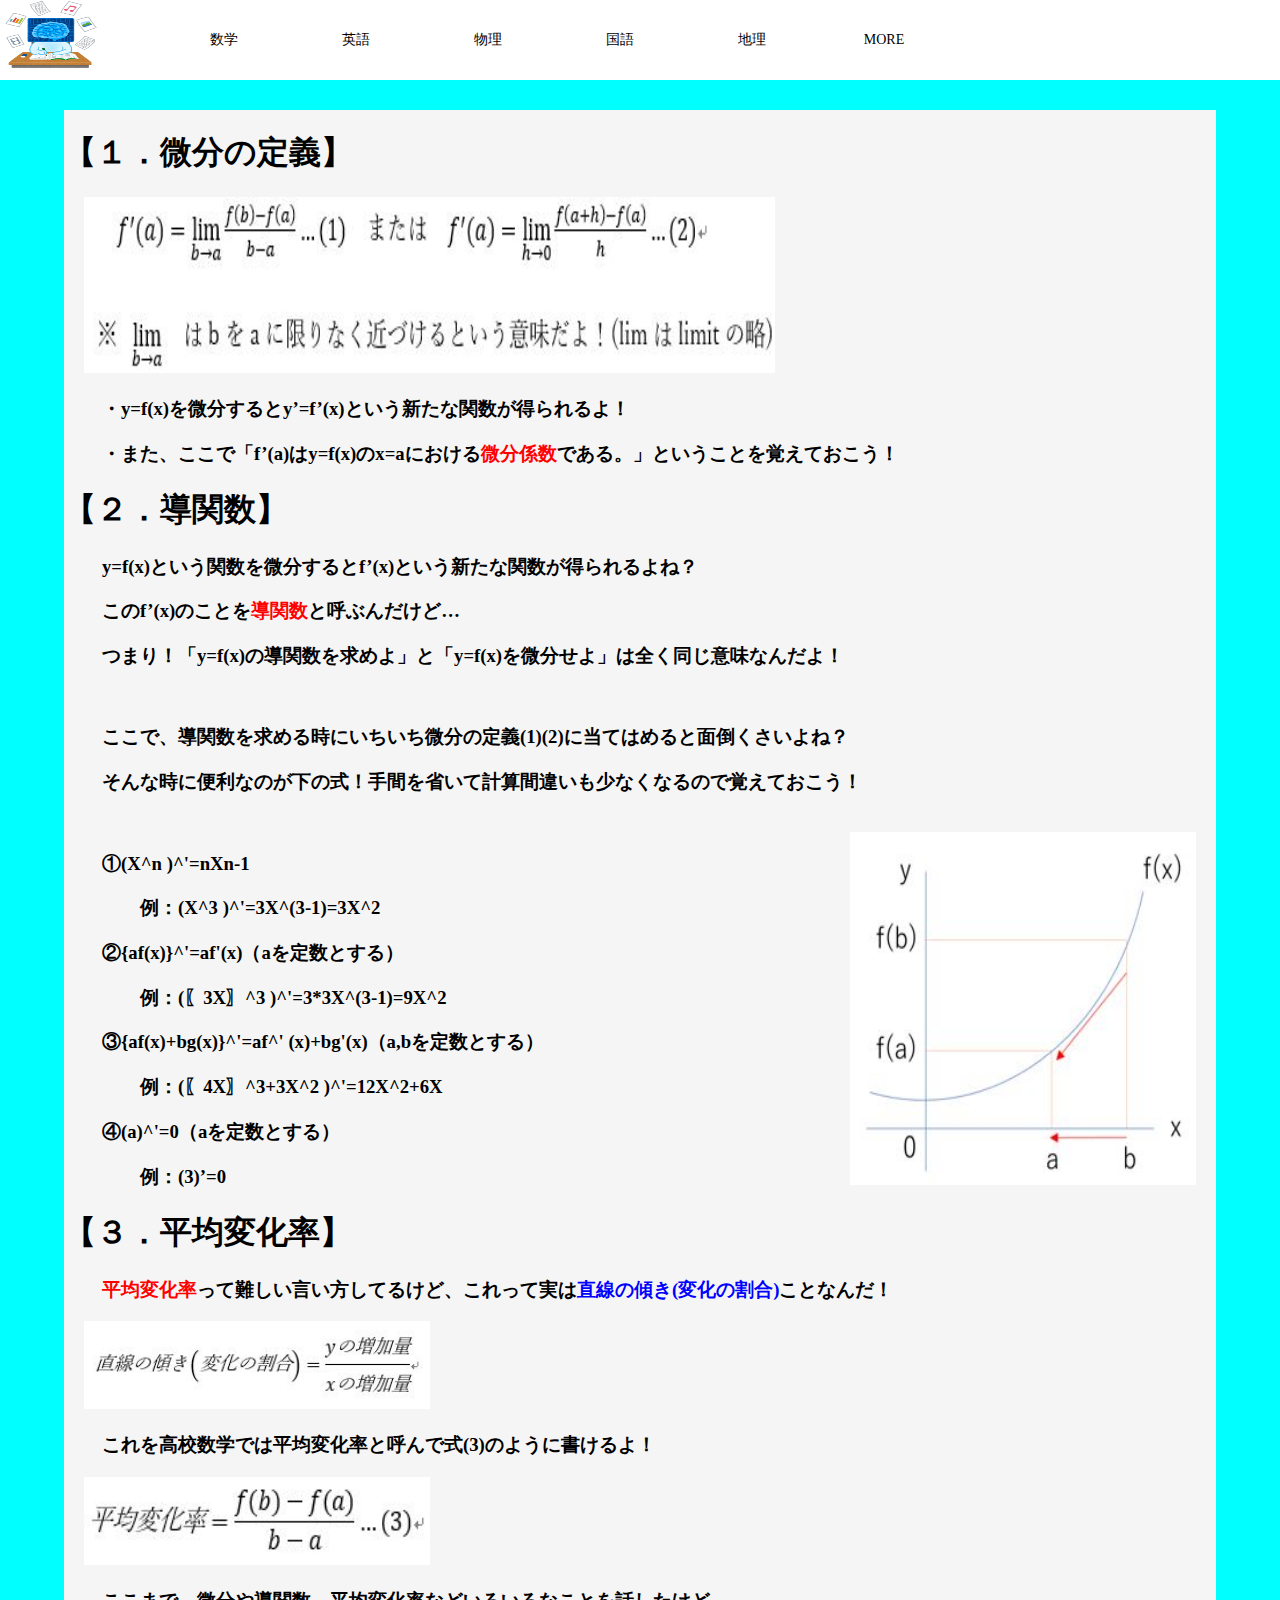
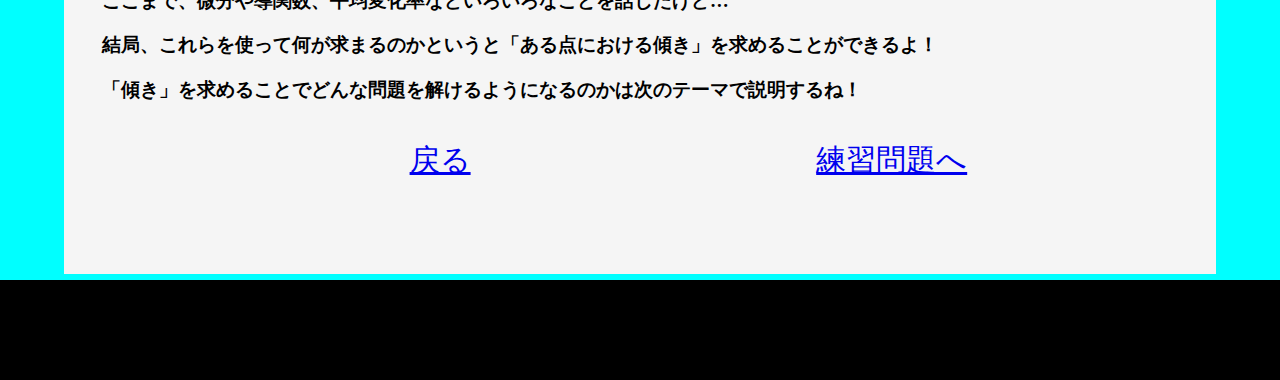
==== math2b6-1.html @ 27ba5e05 "initial commit" ====
<!DOCTYPE html>
<html lang="ja">
<head>
  <meta charset="UTF-8">
  <meta name="viewport" content="width=device-width, initial-scale=1.0">
  <link rel="stylesheet" href="math2b6-1.css">
  <title>Document</title>
</head>
<body>
  <header>
    <a href="index.html">
      <img  src="top.png" alt="logo" class="header-logo">
    </a> 
    
    <a href="math.html" class="header_lavel">
      数学
    </a>
    <a href="" class="header_lavel">
      英語
    </a>
    <a href="" class="header_lavel">
      物理
    </a>
    <a href="" class="header_lavel">
      国語
    </a>
     <a href="" class="header_lavel">
      地理 
    </a>
    <a href="" class="header_lavel">
      MORE
    </a>
  </header>

<div>
  
  <main>
    <div class=explain>
      <h1>【１．微分の定義】</h1>
      <img  src="キャプチャ.JPG" alt="logo" class="formula1">
      <h3>　　・y=f(x)を微分するとy’=f’(x)という新たな関数が得られるよ！</h3>
      <h3>　　・また、ここで「f’(a)はy=f(x)のx=aにおける<span style="color: red;">微分係数</span>である。」ということを覚えておこう！</h3>
      
      <h1>【２．導関数】</h1>
      <h3>　　y=f(x)という関数を微分するとf’(x)という新たな関数が得られるよね？</h3>
      <h3>　　このf’(x)のことを<span style="color:red;">導関数</span>と呼ぶんだけど…</h3>
      <h3>　　つまり！「y=f(x)の導関数を求めよ」と「y=f(x)を微分せよ」は全く同じ意味なんだよ！</h3><br>
      <h3>　　ここで、導関数を求める時にいちいち微分の定義(1)(2)に当てはめると面倒くさいよね？</h3>
      <h3>　　そんな時に便利なのが下の式！手間を省いて計算間違いも少なくなるので覚えておこう！</h3><br>
      <img src="キャプチャ2.JPG" alt="logo" class="chart1">
      <h3>　　①(X^n )^'=nXn-1</h3>
      <h3>　　　　例：(X^3 )^'=3X^(3-1)=3X^2</h3>
      <h3>　　②{af(x)}^'=af'(x)（aを定数とする）</h3>
      <h3>　　　　例：(〖3X〗^3 )^'=3*3X^(3-1)=9X^2</h3>
      <h3>　　③{af(x)+bg(x)}^'=af^' (x)+bg'(x)（a,bを定数とする）</h3>
      <h3>　　　　例：(〖4X〗^3+3X^2 )^'=12X^2+6X</h3>
      <h3>　　④(a)^'=0（aを定数とする）</h3>
      <h3>　　　　例：(3)’=0</h3>
      <h1>【３．平均変化率】</h1>
      <h3>　　<span style="color:red">平均変化率</span>って難しい言い方してるけど、これって実は<span style="color:blue">直線の傾き(変化の割合)</span>ことなんだ！</h3>
      <img  src="キャプチャ3.JPG" alt="logo" class="formula2">
      <h3>　　これを高校数学では平均変化率と呼んで式(3)のように書けるよ！</h3>
      <img  src="キャプチャ4.JPG" alt="logo" class="formula3">
      <h3>　　ここまで、微分や導関数、平均変化率などいろいろなことを話したけど…</h3>
      <h3>　　結局、これらを使って何が求まるのかというと「ある点における傾き」を求めることができるよ！</h3>
      <h3>　　「傾き」を求めることでどんな問題を解けるようになるのかは次のテーマで説明するね！</h3><br>
      <a href="math2b6.html" class="link">戻る</a><a href="math2b6-1p.html" class="link">練習問題へ</a>


    </div>
    
  </main>
  
</div>
<footer></footer>
</body>
</html>
---- math2b6-1.css ----
body {
  margin: 0 auto;
  min-height: 100vh;
  display:flex;
  flex-direction:column;
}
header {
  height:80px;
  width:100%;
  float:left;
  background-color: white;
  position:fixed;
  

}

.header-logo {
  width:100px;
  height:70px;
  float:left;
  margin-right: 60px;
}
.header_lavel{
 text-align: center;
 width :10%;
 display:inline-block;
 line-height:80px;
 text-decoration: none;
 font-size:14px;
 color: black;
}
.header_lavel:hover{
  background-color:#f5f5f5;
}

div {
  display: flex;
  flex:1;
}
main {
  flex: 1;
  background-color:aqua;
  padding-top:80px;
  height:1800px;
  width:100%;
  display: block;
  float:left;
}
.explain{
  background-color:#f5f5f5;
  margin-top:30px;
  margin-left:5%;
  margin-right:5%;
  width:90%;
  height:98%;
  display:inline-block;
}
.formula1{
  width:60%;
  height:10%;
  margin-left:20px;
}
.formula2{
   width:30%;
  height:5%;
  margin-left:20px;
}
.formula3{
  width:30%;
 height:5%;
 margin-left:20px;
}
.chart1{
  float:right;
  width:30%;
  height:20%;
  margin-right:20px;
}
.link{
  font-size:30px;
  margin-left:30%;
}
footer {
  height: 100px;
background-color:black;
}
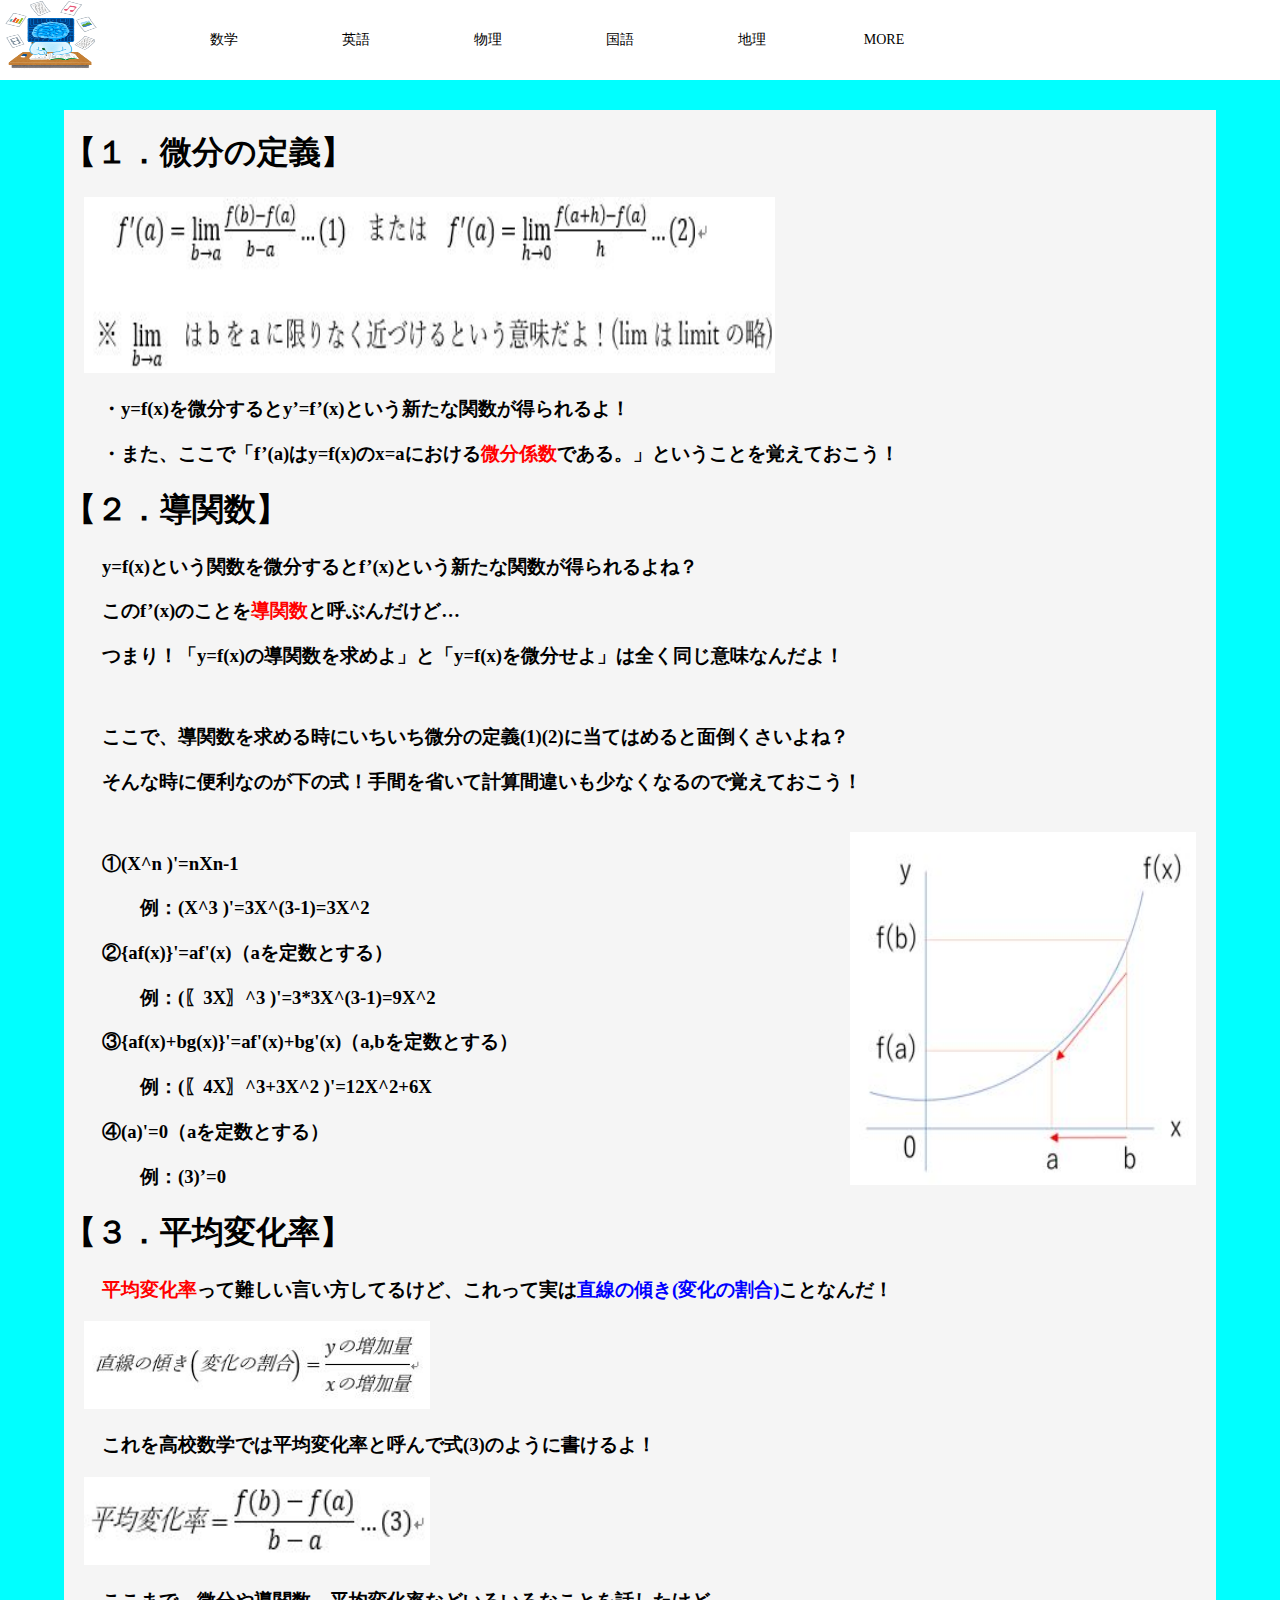
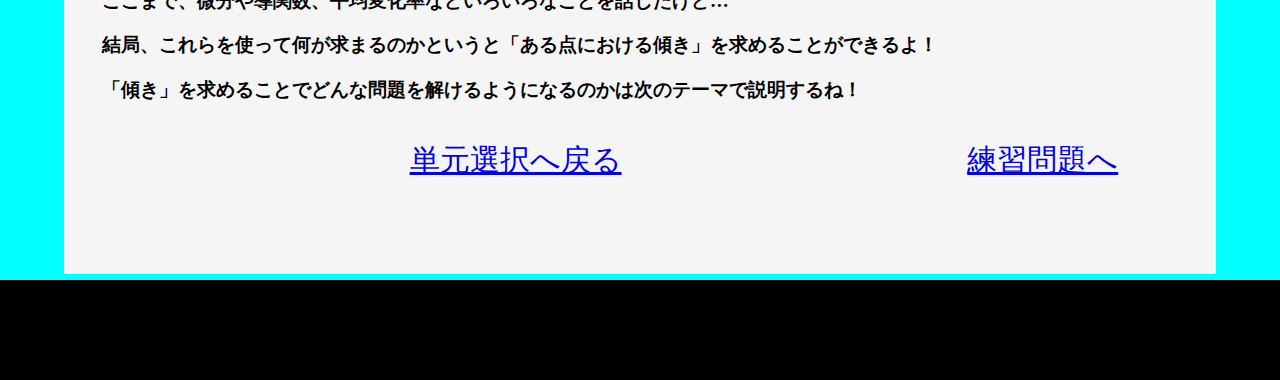
==== commit 6911b8ad: "Add files via upload" ====
--- a/math2b6-1.html
+++ b/math2b6-1.html
@@ -48,13 +48,13 @@
       <h3>　　ここで、導関数を求める時にいちいち微分の定義(1)(2)に当てはめると面倒くさいよね？</h3>
       <h3>　　そんな時に便利なのが下の式！手間を省いて計算間違いも少なくなるので覚えておこう！</h3><br>
       <img src="キャプチャ2.JPG" alt="logo" class="chart1">
-      <h3>　　①(X^n )^'=nXn-1</h3>
-      <h3>　　　　例：(X^3 )^'=3X^(3-1)=3X^2</h3>
-      <h3>　　②{af(x)}^'=af'(x)（aを定数とする）</h3>
-      <h3>　　　　例：(〖3X〗^3 )^'=3*3X^(3-1)=9X^2</h3>
-      <h3>　　③{af(x)+bg(x)}^'=af^' (x)+bg'(x)（a,bを定数とする）</h3>
-      <h3>　　　　例：(〖4X〗^3+3X^2 )^'=12X^2+6X</h3>
-      <h3>　　④(a)^'=0（aを定数とする）</h3>
+      <h3>　　①(X^n )'=nXn-1</h3>
+      <h3>　　　　例：(X^3 )'=3X^(3-1)=3X^2</h3>
+      <h3>　　②{af(x)}'=af'(x)（aを定数とする）</h3>
+      <h3>　　　　例：(〖3X〗^3 )'=3*3X^(3-1)=9X^2</h3>
+      <h3>　　③{af(x)+bg(x)}'=af'(x)+bg'(x)（a,bを定数とする）</h3>
+      <h3>　　　　例：(〖4X〗^3+3X^2 )'=12X^2+6X</h3>
+      <h3>　　④(a)'=0（aを定数とする）</h3>
       <h3>　　　　例：(3)’=0</h3>
       <h1>【３．平均変化率】</h1>
       <h3>　　<span style="color:red">平均変化率</span>って難しい言い方してるけど、これって実は<span style="color:blue">直線の傾き(変化の割合)</span>ことなんだ！</h3>
@@ -64,7 +64,7 @@
       <h3>　　ここまで、微分や導関数、平均変化率などいろいろなことを話したけど…</h3>
       <h3>　　結局、これらを使って何が求まるのかというと「ある点における傾き」を求めることができるよ！</h3>
       <h3>　　「傾き」を求めることでどんな問題を解けるようになるのかは次のテーマで説明するね！</h3><br>
-      <a href="math2b6.html" class="link">戻る</a><a href="math2b6-1p.html" class="link">練習問題へ</a>
+      <a href="math2b6.html" class="link">単元選択へ戻る</a><a href="math2b6-1p.html" class="link">練習問題へ</a>
 
 
     </div>
